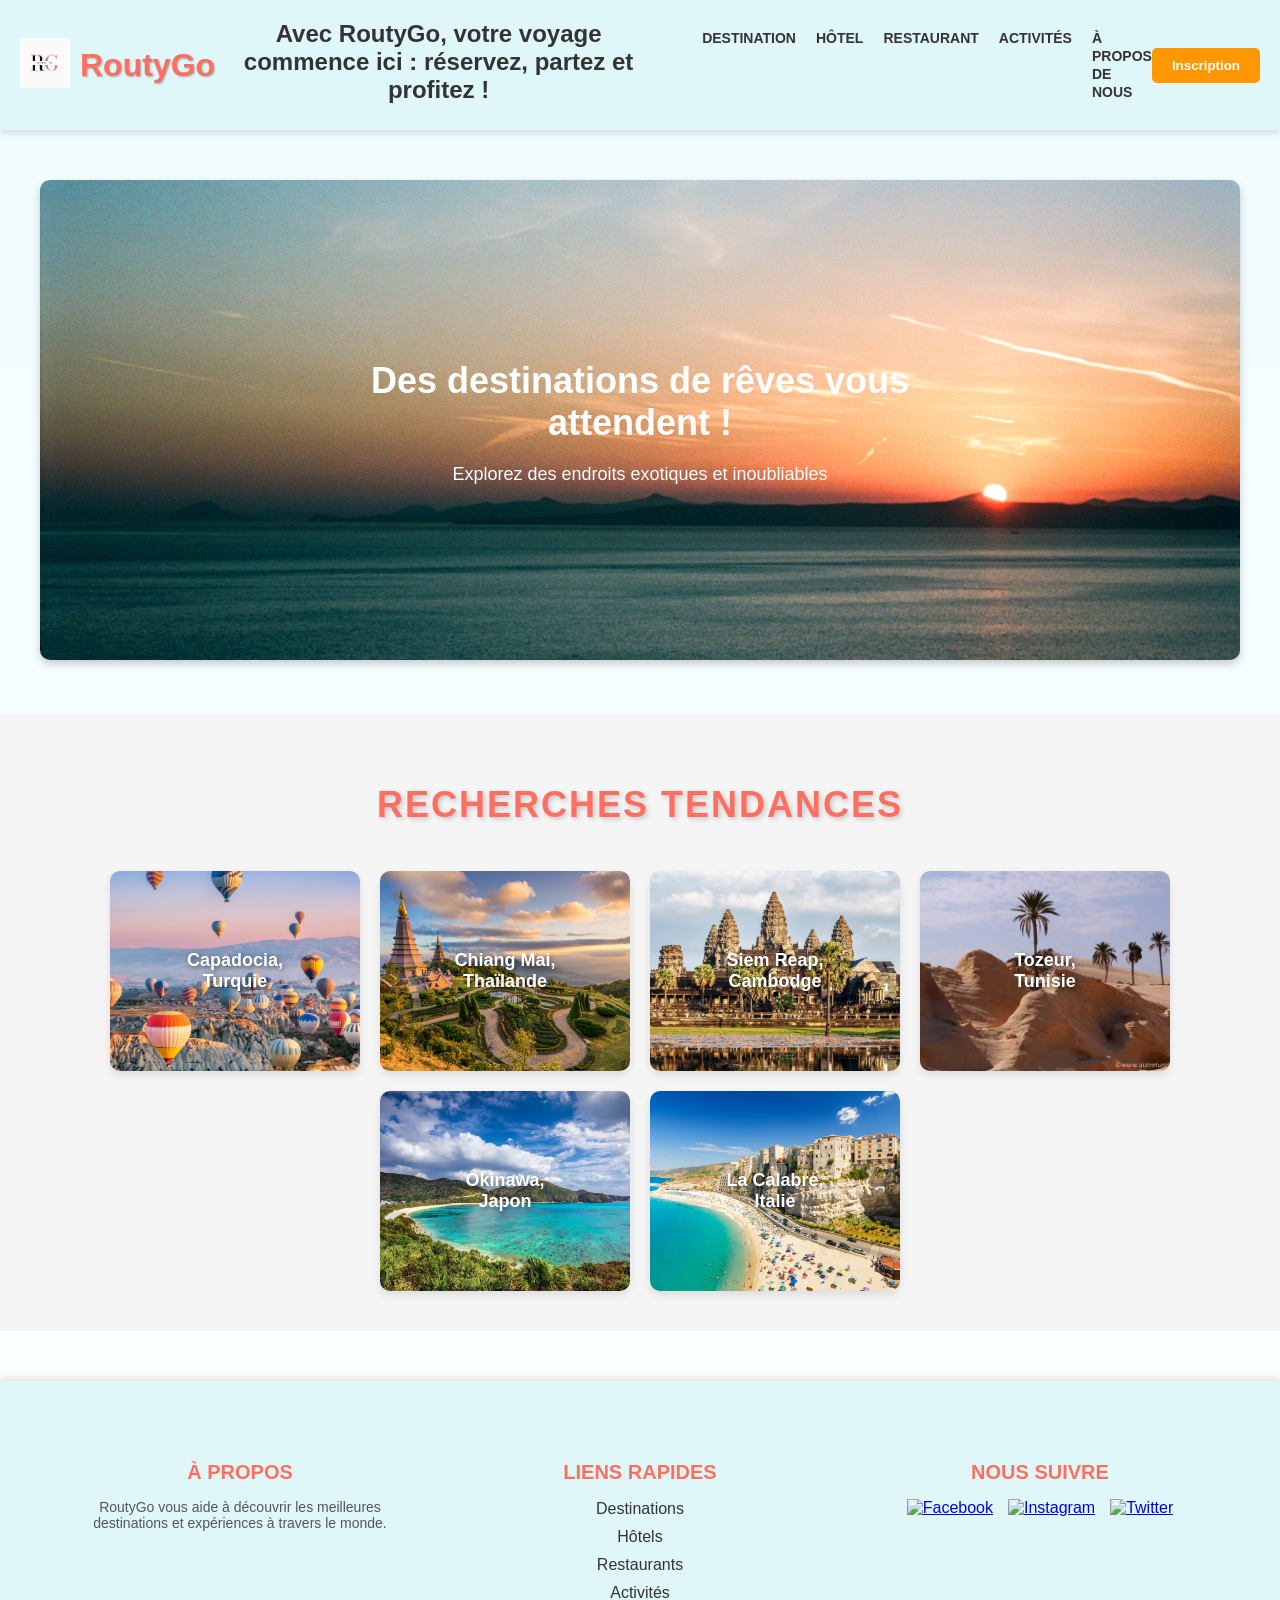
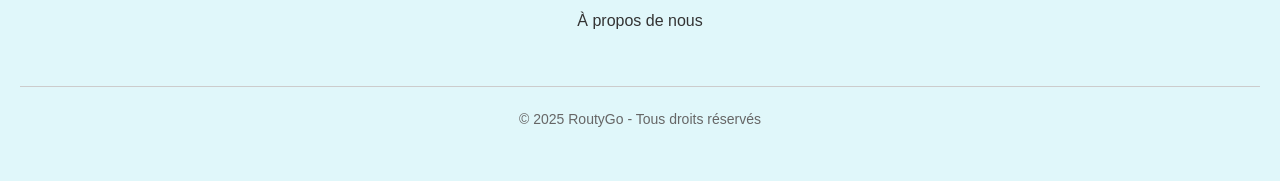
==== accueil.html @ 882c003b "Add files via upload" ====
<!DOCTYPE html>
<html lang="fr">
  <head>
    <meta charset="UTF-8" />
    <meta name="viewport" content="width=device-width, initial-scale=1.0" />
    <title>Routy Go</title>
    <!-- Lien vers le fichier CSS externe accueil.css -->
    <link rel="stylesheet" href="accueil.css" />
  </head>
  <body>
    <header>
      <div class="logo">
        <img src="logo.jpg" alt="Logo Routy Go" />
      </div>
      <h1 class="site-title">RoutyGo</h1>
      <h1 class="slogan">
        Avec RoutyGo, votre voyage commence ici : réservez, partez et profitez !
      </h1>
      <nav>
        <ul>
          <li><a href="#">Destination</a></li>
          <li><a href="#">Hôtel</a></li>
          <li><a href="#">Restaurant</a></li>
          <li><a href="#">Activités</a></li>
          <li><a href="..\About-Us\about-us.html">À propos de nous</a></li>
          <!-- Nouveau lien -->
        </ul>
      </nav>
      <a href="..\Formulaire\formulaire.php">
        <button class="inscription">Inscription</button>
      </a>
    </header>

    <main>
      <section class="hero">
        <img src="background_section_accueil.jpeg" alt="Coucher de soleil" />
        <div class="hero-text">
          <h1>Des destinations de rêves vous attendent !</h1>
          <p>Explorez des endroits exotiques et inoubliables</p>
        </div>
      </section>
      <section class="trending">
        <h2>RECHERCHES TENDANCES</h2>
        <div class="destinations">
          <div class="destination">
            <img src="capadocia.jpg" alt="Capadocia, Turquie" />
            <a href="https://fr.wikipedia.org/wiki/Capadoce" target="_blank">
              <p>Capadocia, Turquie</p>
            </a>
          </div>
          <div class="destination">
            <img src="chiangmai.jpg" alt="Chiang Mai, Thaïlande" />
            <a href="https://fr.wikipedia.org/wiki/Chiang_Mai" target="_blank">
              <p>Chiang Mai, Thaïlande</p>
            </a>
          </div>
          <div class="destination">
            <img src="siemreap.jpg" alt="Siem Reap, Cambodge" />
            <a href="https://fr.wikipedia.org/wiki/Siem_Reap" target="_blank">
              <p>Siem Reap, Cambodge</p>
            </a>
          </div>
          <div class="destination">
            <img src="tozeur.jpg" alt="Tozeur, Tunisie" />
            <a href="https://fr.wikipedia.org/wiki/Tozeur" target="_blank">
              <p>Tozeur, Tunisie</p>
            </a>
          </div>
          <div class="destination">
            <img src="okinawa.jpg" alt="Okinawa, Japon" />
            <a href="https://fr.wikipedia.org/wiki/Okinawa" target="_blank">
              <p>Okinawa, Japon</p>
            </a>
          </div>
          <div class="destination">
            <img src="lacalabre.jpg" alt="La Calabre, Italie" />
            <a href="https://fr.wikipedia.org/wiki/Calabre" target="_blank">
              <p>La Calabre, Italie</p>
            </a>
          </div>
        </div>
      </section>
    </main>
    <footer>
      <div class="footer-container">
        <div class="footer-section">
          <h3>À propos</h3>
          <p>
            RoutyGo vous aide à découvrir les meilleures destinations et
            expériences à travers le monde.
          </p>
        </div>
        <div class="footer-section">
          <h3>Liens rapides</h3>
          <ul>
            <li><a href="#">Destinations</a></li>
            <li><a href="#">Hôtels</a></li>
            <li><a href="#">Restaurants</a></li>
            <li><a href="#">Activités</a></li>
            <li><a href="..\About-Us\about-us.html">À propos de nous</a></li>
          </ul>
        </div>
        <div class="footer-section">
          <h3>Nous suivre</h3>
          <div class="social-icons">
            <a href="#"><img src="facebook-icon.png" alt="Facebook" /></a>
            <a href="#"><img src="instagram-icon.png" alt="Instagram" /></a>
            <a href="#"><img src="twitter-icon.png" alt="Twitter" /></a>
          </div>
        </div>
      </div>
      <div class="footer-bottom">
        <p>&copy; 2025 RoutyGo - Tous droits réservés</p>
      </div>
    </footer>
    <script
      type="module"
      src="https://unpkg.com/ionicons@7.1.0/dist/ionicons/ionicons.esm.js"
    ></script>
    <script
      nomodule
      src="https://unpkg.com/ionicons@7.1.0/dist/ionicons/ionicons.js"
    ></script>
  </body>
</html>
---- accueil.css ----
/* Style général du corps de la page */
body {
    font-family: 'Helvetica Neue', Arial, sans-serif;
    margin: 0;
    padding: 0;
    background: linear-gradient(to bottom, #f0fcff, #ffffff); /* Dégradé bleu ciel vers blanc */
}

header {
    display: flex;
    justify-content: space-between;
    align-items: center;
    padding: 10px 20px;
    background-color: #e0f7fa;
    box-shadow: 0 4px 6px rgba(0, 0, 0, 0.1);
}

.slogan {
    font-size: 1.5em;
    font-weight: bold;
    text-align: center;
    margin-top: 10px;
    color: #333;
}

.logo img {
    height: 50px;
}

.site-title {
    font-size: 2em;
    color: #ff6f61;
    margin-left: 10px;
    text-shadow: 1px 1px 2px rgba(0, 0, 0, 0.3);
}

nav ul {
    list-style: none;
    display: flex;
    gap: 20px;
}

nav ul li a {
    text-decoration: none;
    color: #333;
    font-weight: 600;
    font-size: 14px;
    text-transform: uppercase;
    transition: color 0.3s ease;
}

nav ul li a:hover {
    color: #ff9800;
}

.inscription {
    margin-left: auto;
    padding: 10px 20px;
    background-color: #ff9800;
    color: #fff;
    border: none;
    border-radius: 5px;
    cursor: pointer;
    font-weight: bold;
    transition: background-color 0.3s ease;
    text-decoration: none;
}

.inscription:hover {
    background-color: #e68900;
}

.hero {
    position: relative;
    width: 100%;
    max-width: 1200px;
    margin: 50px auto;
    text-align: center;
    color: white;
}

.hero img {
    width: 100%;
    height: auto;
    object-fit: cover;
    border-radius: 10px;
    box-shadow: 0 4px 8px rgba(0, 0, 0, 0.2);
}

.hero-text {
    position: absolute;
    top: 50%;
    left: 50%;
    transform: translate(-50%, -50%);
    text-align: center;
    color: #fff;
}

.hero-text h1 {
    font-size: 36px;
    font-weight: bold;
    margin-bottom: 20px;
}

.hero-text p {
    font-size: 18px;
    margin-bottom: 30px;
}

.cta-button {
    padding: 15px 30px;
    background-color: #fff;
    color: #ff6f61;
    border: none;
    border-radius: 5px;
    cursor: pointer;
    font-weight: bold;
    transition: background-color 0.3s ease;
}

.cta-button:hover {
    background-color: #ff6f61;
    color: #fff;
}

.trending {
    padding: 40px 20px;
    text-align: center;
    background-color: #f5f5f5;
}

.trending h2 {
    font-size: 36px;
    margin-bottom: 30px;
    font-weight: bold;
    color: #ff6f61;
    text-transform: uppercase;
    letter-spacing: 2px;
    text-shadow: 2px 2px 5px rgba(0, 0, 0, 0.2);
    animation: fadeIn 1s ease-out;
    text-align: center;
    padding-bottom: 15px;
}

@keyframes fadeIn {
    0% {
        opacity: 0;
        transform: translateY(-20px);
    }
    100% {
        opacity: 1;
        transform: translateY(0);
    }
}

.destinations {
    display: flex;
    flex-wrap: wrap;
    gap: 20px;
    justify-content: center;
    padding: 0 20px;
}

.destination {
    position: relative;
    width: 250px;
    height: 200px;
    overflow: hidden;
    border-radius: 10px;
    box-shadow: 0 4px 8px rgba(0, 0, 0, 0.1);
    transition: transform 0.3s ease;
}

.destination img {
    width: 100%;
    height: 100%;
    object-fit: cover;
    transition: transform 0.3s ease;
}

.destination a {
    display: block;
    color: white;
    position: absolute;
    top: 50%;
    left: 50%;
    transform: translate(-50%, -50%);
    font-size: 18px;
    font-weight: bold;
    text-decoration: none;
    text-align: center;
    text-shadow: 2px 2px 5px rgba(0, 0, 0, 0.5);
}

.destination:hover {
    transform: scale(1.05);
}

.destination:hover img {
    transform: scale(1.1);
}

/* Section compacte et concise "À propos de RoutyGo" */
.about-us {
    padding: 20px 15px;
    background-color: #fafafa;
    color: #333;
    font-size: 1em;
    text-align: center;
    max-width: 900px;
    margin: 0 auto;
    border-radius: 10px;
}

.about-us h2 {
    font-size: 28px;
    margin-bottom: 15px;
    color: #ff6f61;
    font-weight: bold;
    text-transform: uppercase;
}

.about-us p {
    font-size: 16px;
    margin-bottom: 15px;
    color: #555;
    line-height: 1.5;
}

.about-us .mission, .about-us .services, .about-us .values {
    margin-bottom: 20px;
}

.about-us h3 {
    font-size: 22px;
    margin-bottom: 10px;
    color: #ff6f61;
    font-weight: bold;
}

.about-us ul {
    list-style: none;
    padding: 0;
    text-align: left;
    margin-left: auto;
    margin-right: auto;
    max-width: 600px;
}

.about-us ul li {
    font-size: 16px;
    color: #333;
    margin-bottom: 10px;
}

.about-us ul li strong {
    color: #ff6f61;
}

footer {
    background-color: #e0f7fa;
    padding: 40px 20px;
    text-align: center;
    box-shadow: 0 -4px 6px rgba(0, 0, 0, 0.1);
    margin-top: 50px;
}

.footer-container {
    display: flex;
    flex-wrap: wrap;
    justify-content: space-around;
    max-width: 1200px;
    margin: auto;
}

.footer-section {
    flex: 1;
    min-width: 250px;
    margin: 20px;
}

.footer-section h3 {
    font-size: 20px;
    color: #ff6f61;
    margin-bottom: 15px;
    text-transform: uppercase;
}

.footer-section p {
    font-size: 14px;
    color: #555;
}

.footer-section ul {
    list-style: none;
    padding: 0;
}

.footer-section ul li {
    margin-bottom: 10px;
}

.footer-section ul li a {
    text-decoration: none;
    color: #333;
    transition: color 0.3s ease;
}

.footer-section ul li a:hover {
    color: #ff9800;
}

.social-icons {
    display: flex;
    justify-content: center;
    gap: 15px;
}

.social-icons a img {
    width: 30px;
    transition: transform 0.3s ease;
}

.social-icons a:hover img {
    transform: scale(1.2);
}

.footer-bottom {
    margin-top: 20px;
    font-size: 14px;
    color: #666;
    border-top: 1px solid #ccc;
    padding-top: 10px;
}
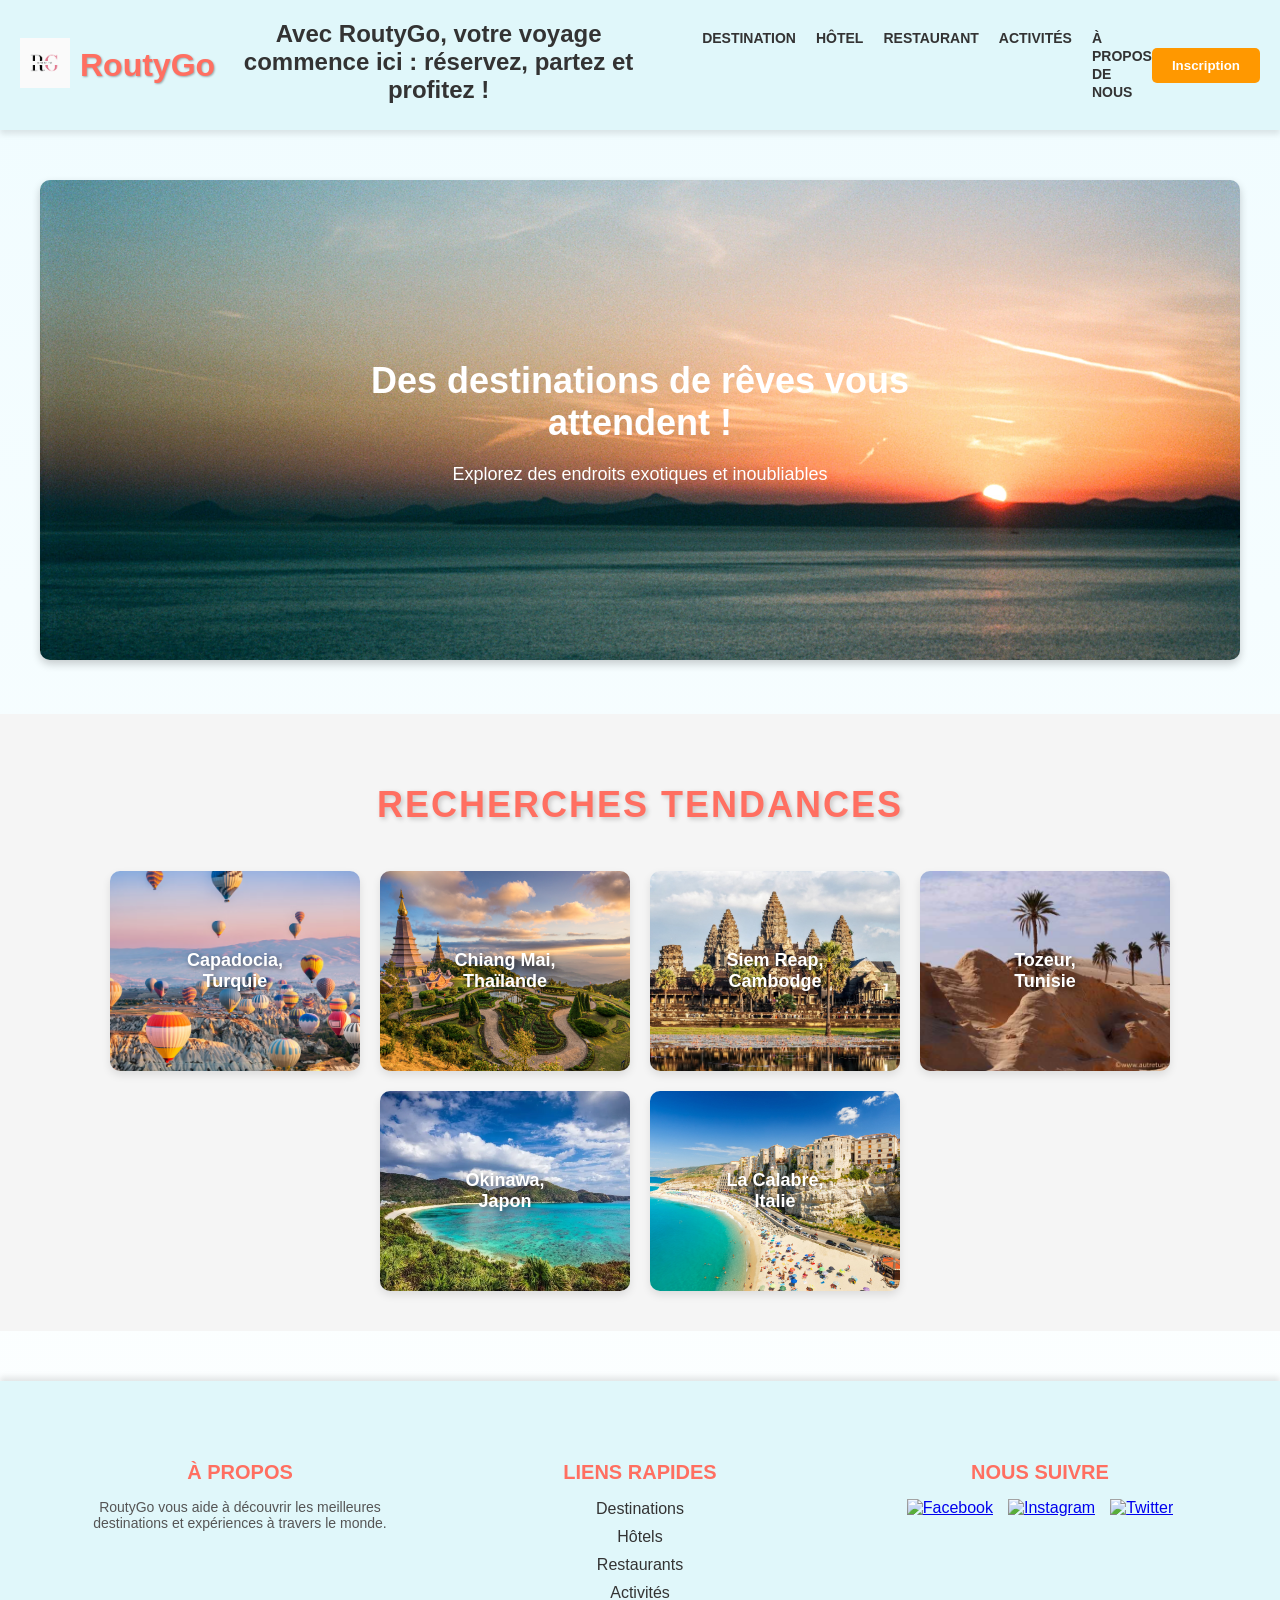
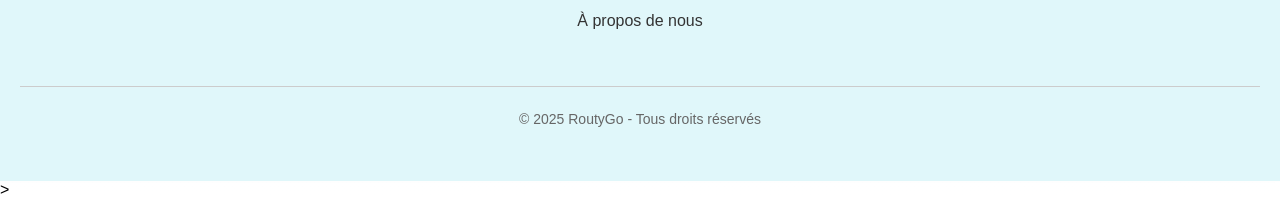
==== commit 8b95dc9c: "Update accueil.html" ====
--- a/accueil.html
+++ b/accueil.html
@@ -120,6 +120,45 @@
     <script
       nomodule
       src="https://unpkg.com/ionicons@7.1.0/dist/ionicons/ionicons.js"
+      32333654674273213527134134153421546215672157621567215762156421542157215624516247751624561246125421564216415451245162451
+      <link rel="stylesheet" href="https://unpkg.com/leaflet/dist/leaflet.css" />
+
+    <style>
+        /* Définir la taille de la carte */
+        #map {
+            height: 600px;
+            width: 100%;
+        }
+    </style>
+</head>
+<body>
+
+    <h1>Carte Stamen avec Leaflet</h1>
+
+    <!-- Conteneur pour la carte -->
+    <div id="map"></div>
+
+    <!-- Inclure Leaflet JavaScript -->
+    <script src="https://unpkg.com/leaflet/dist/leaflet.js"></script>
+
+    <!-- Initialiser la carte -->
+    <script>
+        // Créez la carte et définissez la vue initiale (latitude, longitude, niveau de zoom)
+        var map = L.map('map').setView([48.8566, 2.3522], 13); // Coordonnées pour Paris
+
+        // Ajouter les tuiles de Stamen
+        L.tileLayer('https://{s}.tile.stamen.com/toner/{z}/{x}/{y}.png', {
+            attribution: '&copy; <a href="http://stamen.com">Stamen Design</a> | ' +
+                '&copy; <a href="http://openstreetmap.org/copyright">OpenStreetMap</a>',
+            subdomains: ['a', 'b', 'c', 'd'],
+            minZoom: 5,
+            maxZoom: 18
+        }).addTo(map);
+
+        // Ajouter un marqueur à la carte (optionnel)
+        var marker = L.marker([48.8566, 2.3522]).addTo(map);
+        marker.bindPopup("<b>Paris</b>").openPopup();
+    </script>
     ></script>
   </body>
 </html>
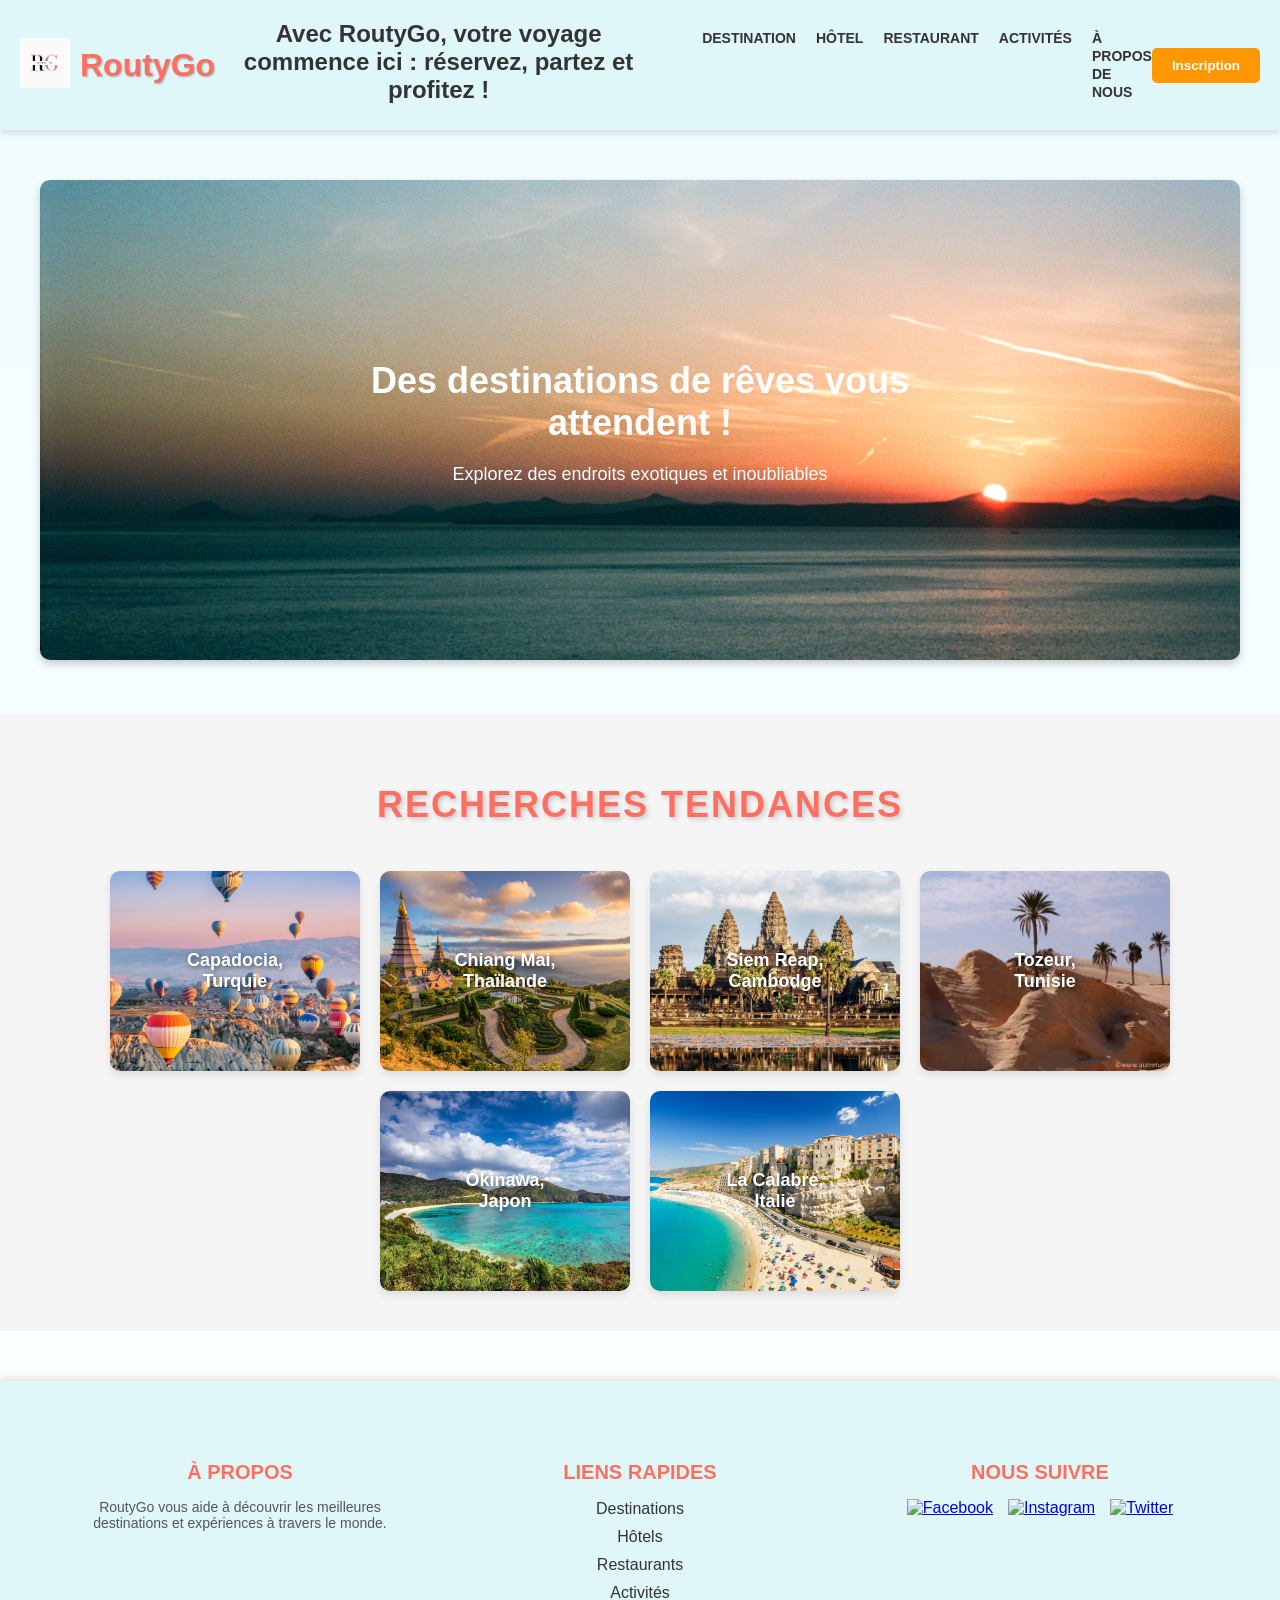
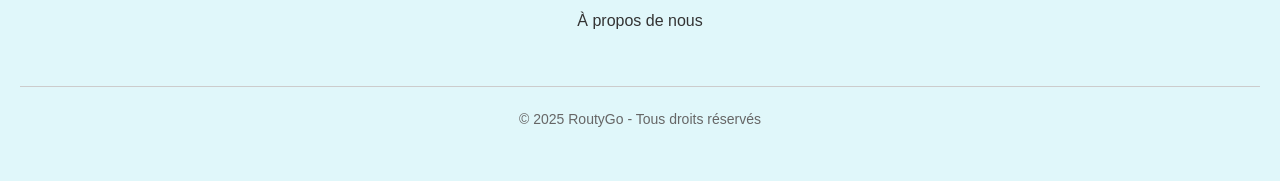
==== commit 30aafc76: "Update accueil.html" ====
--- a/accueil.html
+++ b/accueil.html
@@ -120,45 +120,6 @@
     <script
       nomodule
       src="https://unpkg.com/ionicons@7.1.0/dist/ionicons/ionicons.js"
-      32333654674273213527134134153421546215672157621567215762156421542157215624516247751624561246125421564216415451245162451
-      <link rel="stylesheet" href="https://unpkg.com/leaflet/dist/leaflet.css" />
-
-    <style>
-        /* Définir la taille de la carte */
-        #map {
-            height: 600px;
-            width: 100%;
-        }
-    </style>
-</head>
-<body>
-
-    <h1>Carte Stamen avec Leaflet</h1>
-
-    <!-- Conteneur pour la carte -->
-    <div id="map"></div>
-
-    <!-- Inclure Leaflet JavaScript -->
-    <script src="https://unpkg.com/leaflet/dist/leaflet.js"></script>
-
-    <!-- Initialiser la carte -->
-    <script>
-        // Créez la carte et définissez la vue initiale (latitude, longitude, niveau de zoom)
-        var map = L.map('map').setView([48.8566, 2.3522], 13); // Coordonnées pour Paris
-
-        // Ajouter les tuiles de Stamen
-        L.tileLayer('https://{s}.tile.stamen.com/toner/{z}/{x}/{y}.png', {
-            attribution: '&copy; <a href="http://stamen.com">Stamen Design</a> | ' +
-                '&copy; <a href="http://openstreetmap.org/copyright">OpenStreetMap</a>',
-            subdomains: ['a', 'b', 'c', 'd'],
-            minZoom: 5,
-            maxZoom: 18
-        }).addTo(map);
-
-        // Ajouter un marqueur à la carte (optionnel)
-        var marker = L.marker([48.8566, 2.3522]).addTo(map);
-        marker.bindPopup("<b>Paris</b>").openPopup();
-    </script>
     ></script>
   </body>
 </html>
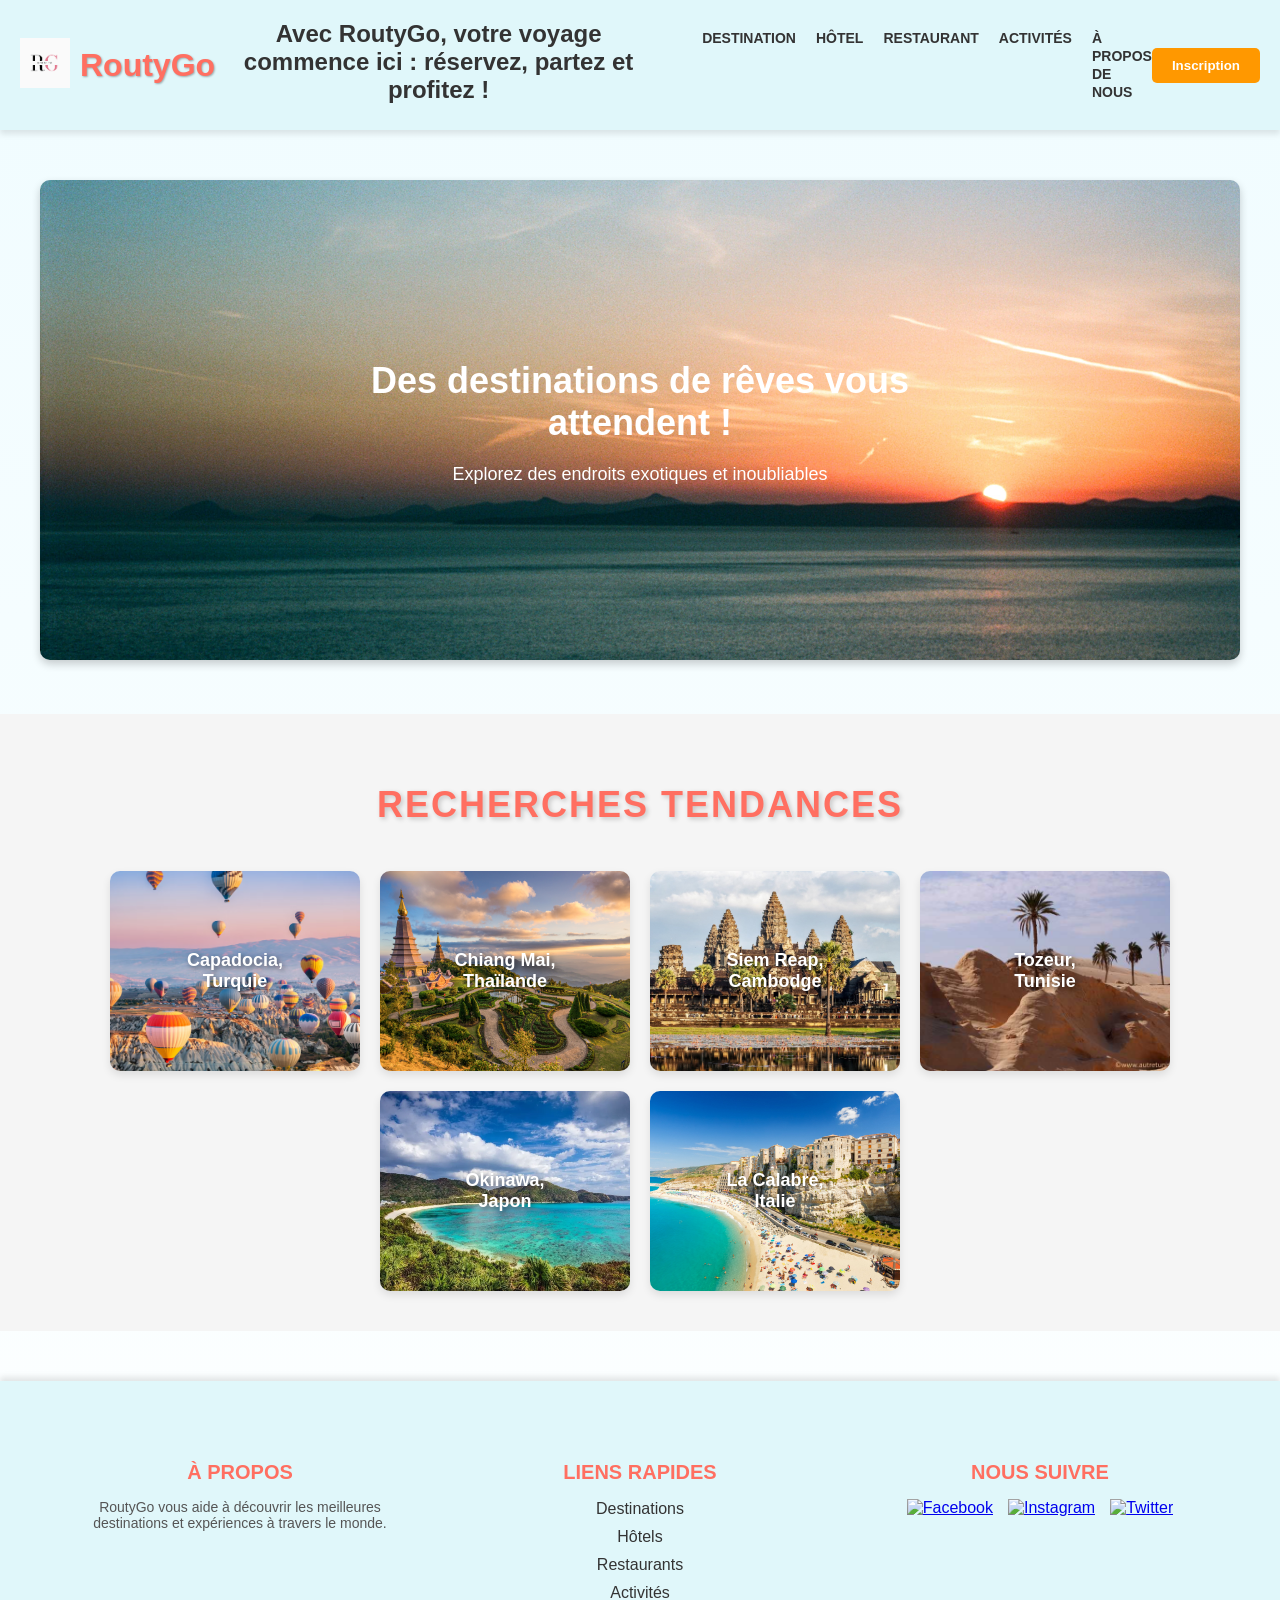
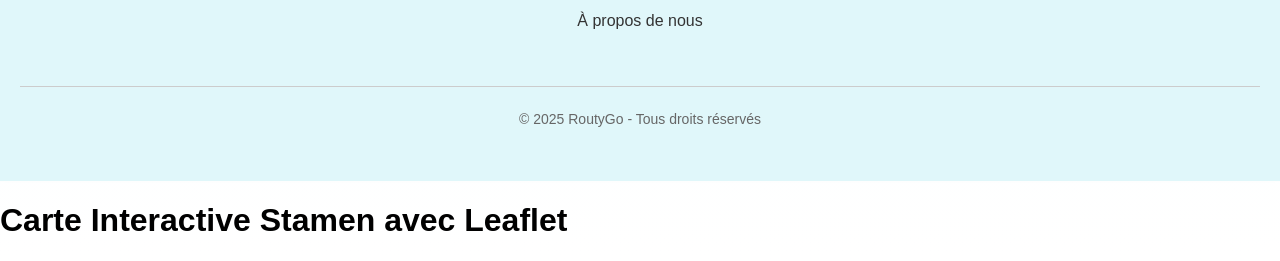
==== commit e48ad372: "Update accueil.html" ====
--- a/accueil.html
+++ b/accueil.html
@@ -121,5 +121,24 @@
       nomodule
       src="https://unpkg.com/ionicons@7.1.0/dist/ionicons/ionicons.js"
     ></script>
+
+
+
+
+
+
+
+
+
+
+    
+    <h1>Carte Interactive Stamen avec Leaflet</h1>
+    <!-- Conteneur pour la carte -->
+    <div id="map"></div>
+
+    <!-- Ajouter ici vos autres fichiers JavaScript -->
+    <script src="https://unpkg.com/leaflet/dist/leaflet.js"></script>
+    <!-- Inclure votre propre fichier JS pour la carte -->
+    <script src="script.js"></script>
   </body>
 </html>
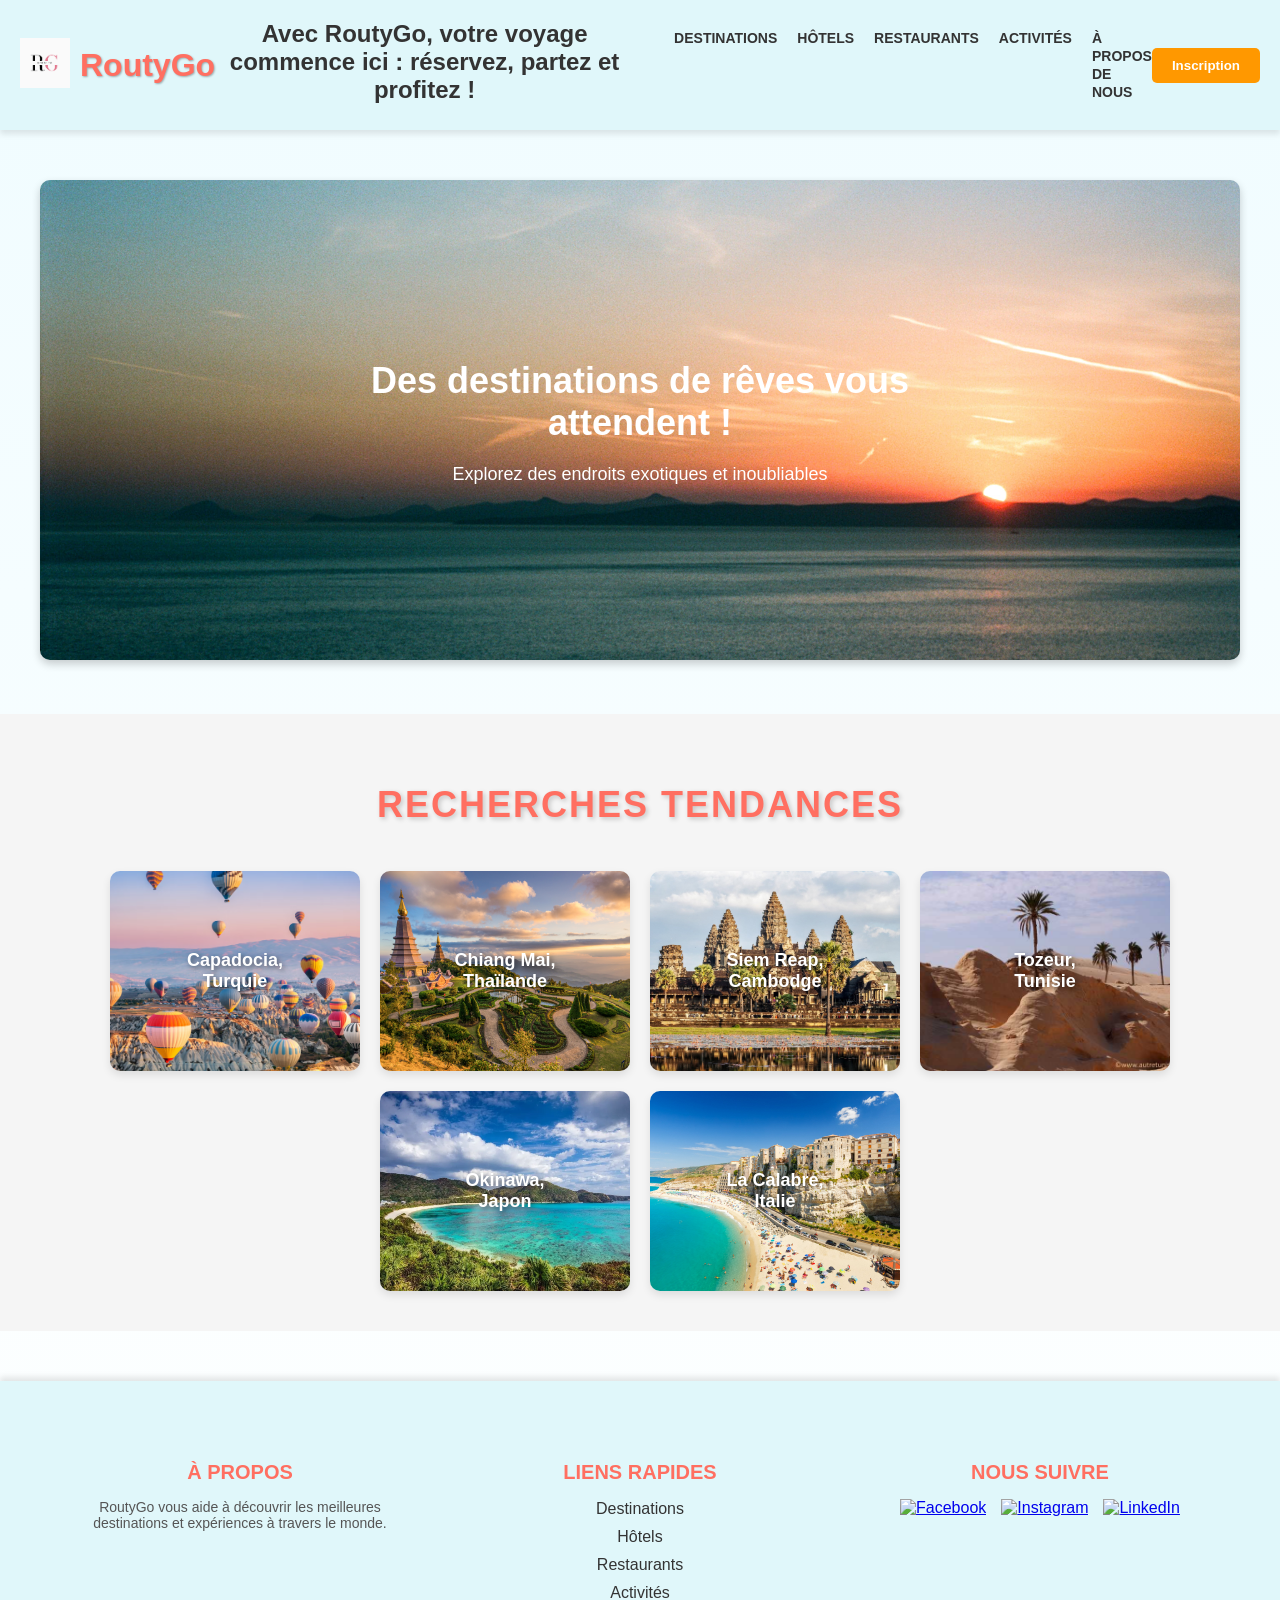
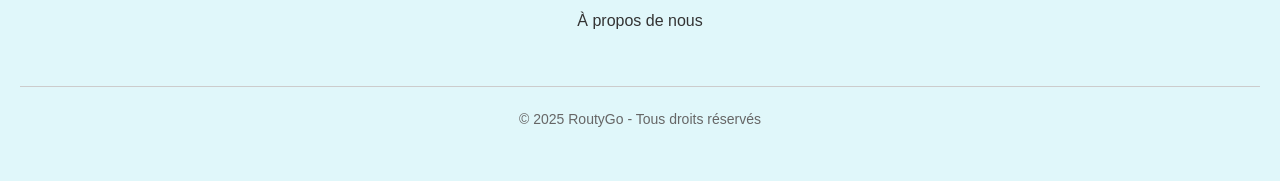
==== commit 4e3f1c53: "Update accueil.html" ====
--- a/accueil.html
+++ b/accueil.html
@@ -18,9 +18,9 @@
       </h1>
       <nav>
         <ul>
-          <li><a href="#">Destination</a></li>
-          <li><a href="#">Hôtel</a></li>
-          <li><a href="#">Restaurant</a></li>
+          <li><a href="#">Destinations</a></li>
+          <li><a href="..\Hotels\hotel.html">Hôtels</a></li>
+          <li><a href="..\Restaurants\restaurant.html">Restaurants</a></li>
           <li><a href="#">Activités</a></li>
           <li><a href="..\About-Us\about-us.html">À propos de nous</a></li>
           <!-- Nouveau lien -->
@@ -95,7 +95,7 @@
           <ul>
             <li><a href="#">Destinations</a></li>
             <li><a href="#">Hôtels</a></li>
-            <li><a href="#">Restaurants</a></li>
+            <li><a href="../Restaurants/restaurant.html">Restaurants</a></li>
             <li><a href="#">Activités</a></li>
             <li><a href="..\About-Us\about-us.html">À propos de nous</a></li>
           </ul>
@@ -103,9 +103,9 @@
         <div class="footer-section">
           <h3>Nous suivre</h3>
           <div class="social-icons">
-            <a href="#"><img src="facebook-icon.png" alt="Facebook" /></a>
-            <a href="#"><img src="instagram-icon.png" alt="Instagram" /></a>
-            <a href="#"><img src="twitter-icon.png" alt="Twitter" /></a>
+            <a href="https://www.facebook.com/profile.php?id=61574765286788"><img src="facebook-icon.png" alt="Facebook" /></a>
+            <a href="https://www.instagram.com/routygo/"><img src="instagram-icon.png" alt="Instagram" /></a>
+            <a href="https://www.linkedin.com/in/routy-go-37603435a/"><img src="linkedin-icon.png" alt="LinkedIn" /></a>
           </div>
         </div>
       </div>
@@ -113,32 +113,5 @@
         <p>&copy; 2025 RoutyGo - Tous droits réservés</p>
       </div>
     </footer>
-    <script
-      type="module"
-      src="https://unpkg.com/ionicons@7.1.0/dist/ionicons/ionicons.esm.js"
-    ></script>
-    <script
-      nomodule
-      src="https://unpkg.com/ionicons@7.1.0/dist/ionicons/ionicons.js"
-    ></script>
-
-
-
-
-
-
-
-
-
-
-    
-    <h1>Carte Interactive Stamen avec Leaflet</h1>
-    <!-- Conteneur pour la carte -->
-    <div id="map"></div>
-
-    <!-- Ajouter ici vos autres fichiers JavaScript -->
-    <script src="https://unpkg.com/leaflet/dist/leaflet.js"></script>
-    <!-- Inclure votre propre fichier JS pour la carte -->
-    <script src="script.js"></script>
   </body>
 </html>
--- a/accueil.css
+++ b/accueil.css
@@ -332,3 +332,16 @@
     border-top: 1px solid #ccc;
     padding-top: 10px;
 }
+
+
+
+
+
+
+
+/* Styles pour la carte */
+#map {
+    height: 600px;  /* Hauteur de la carte */
+    width: 100%;    /* Largeur de la carte */
+    border: 1px solid #ccc; /* Bordure autour de la carte */
+}
